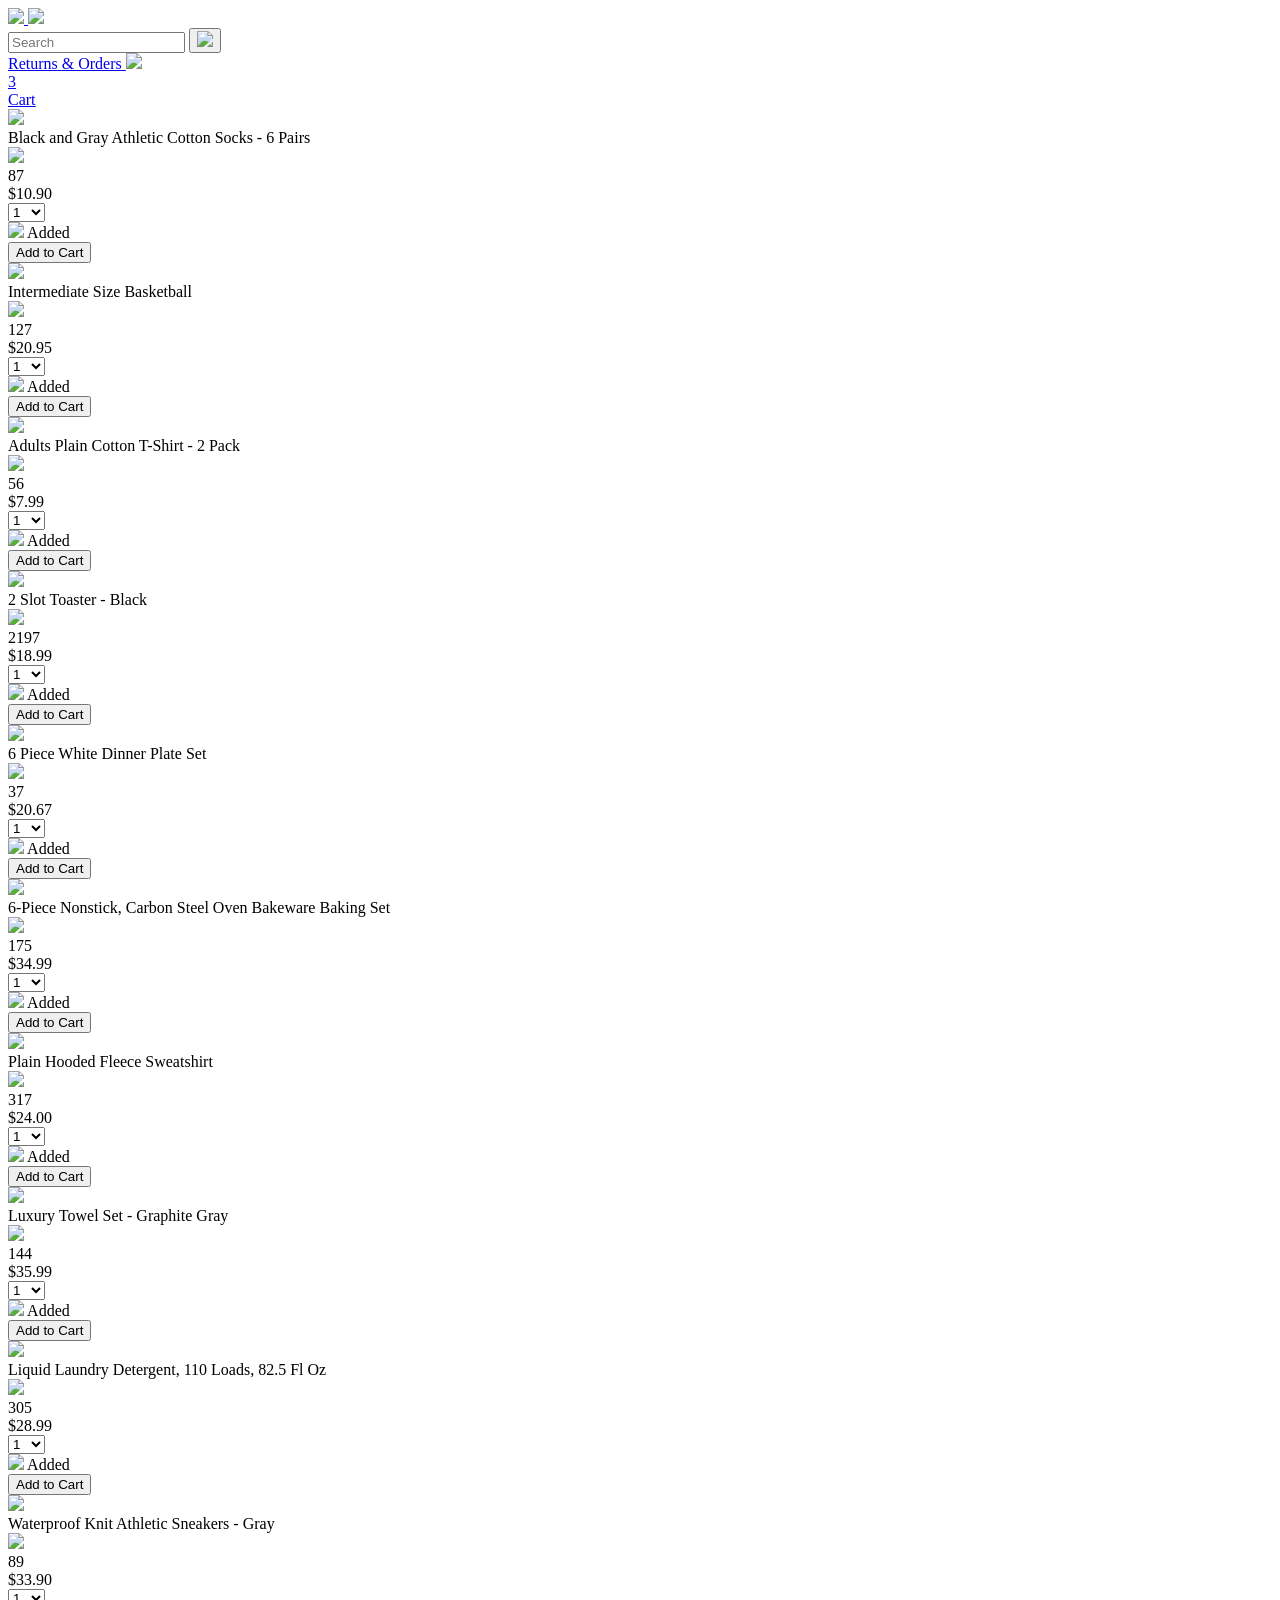
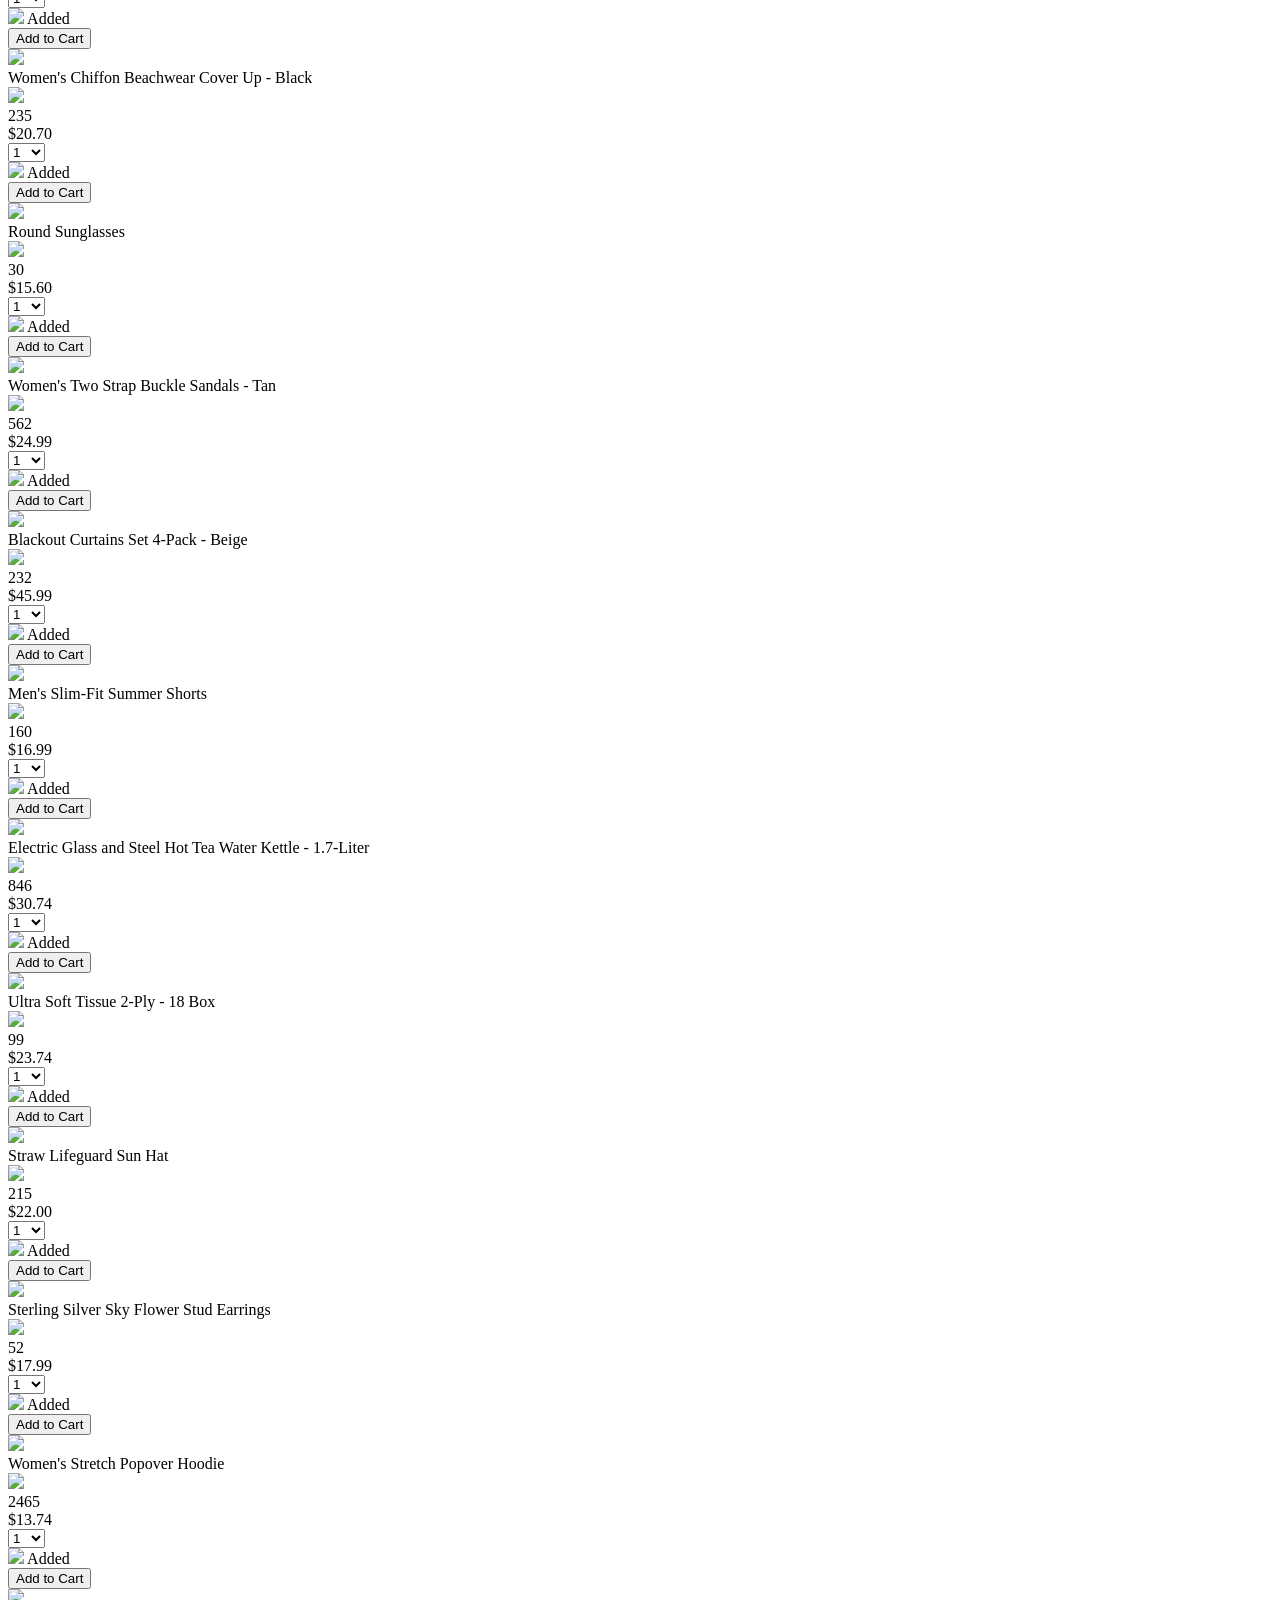
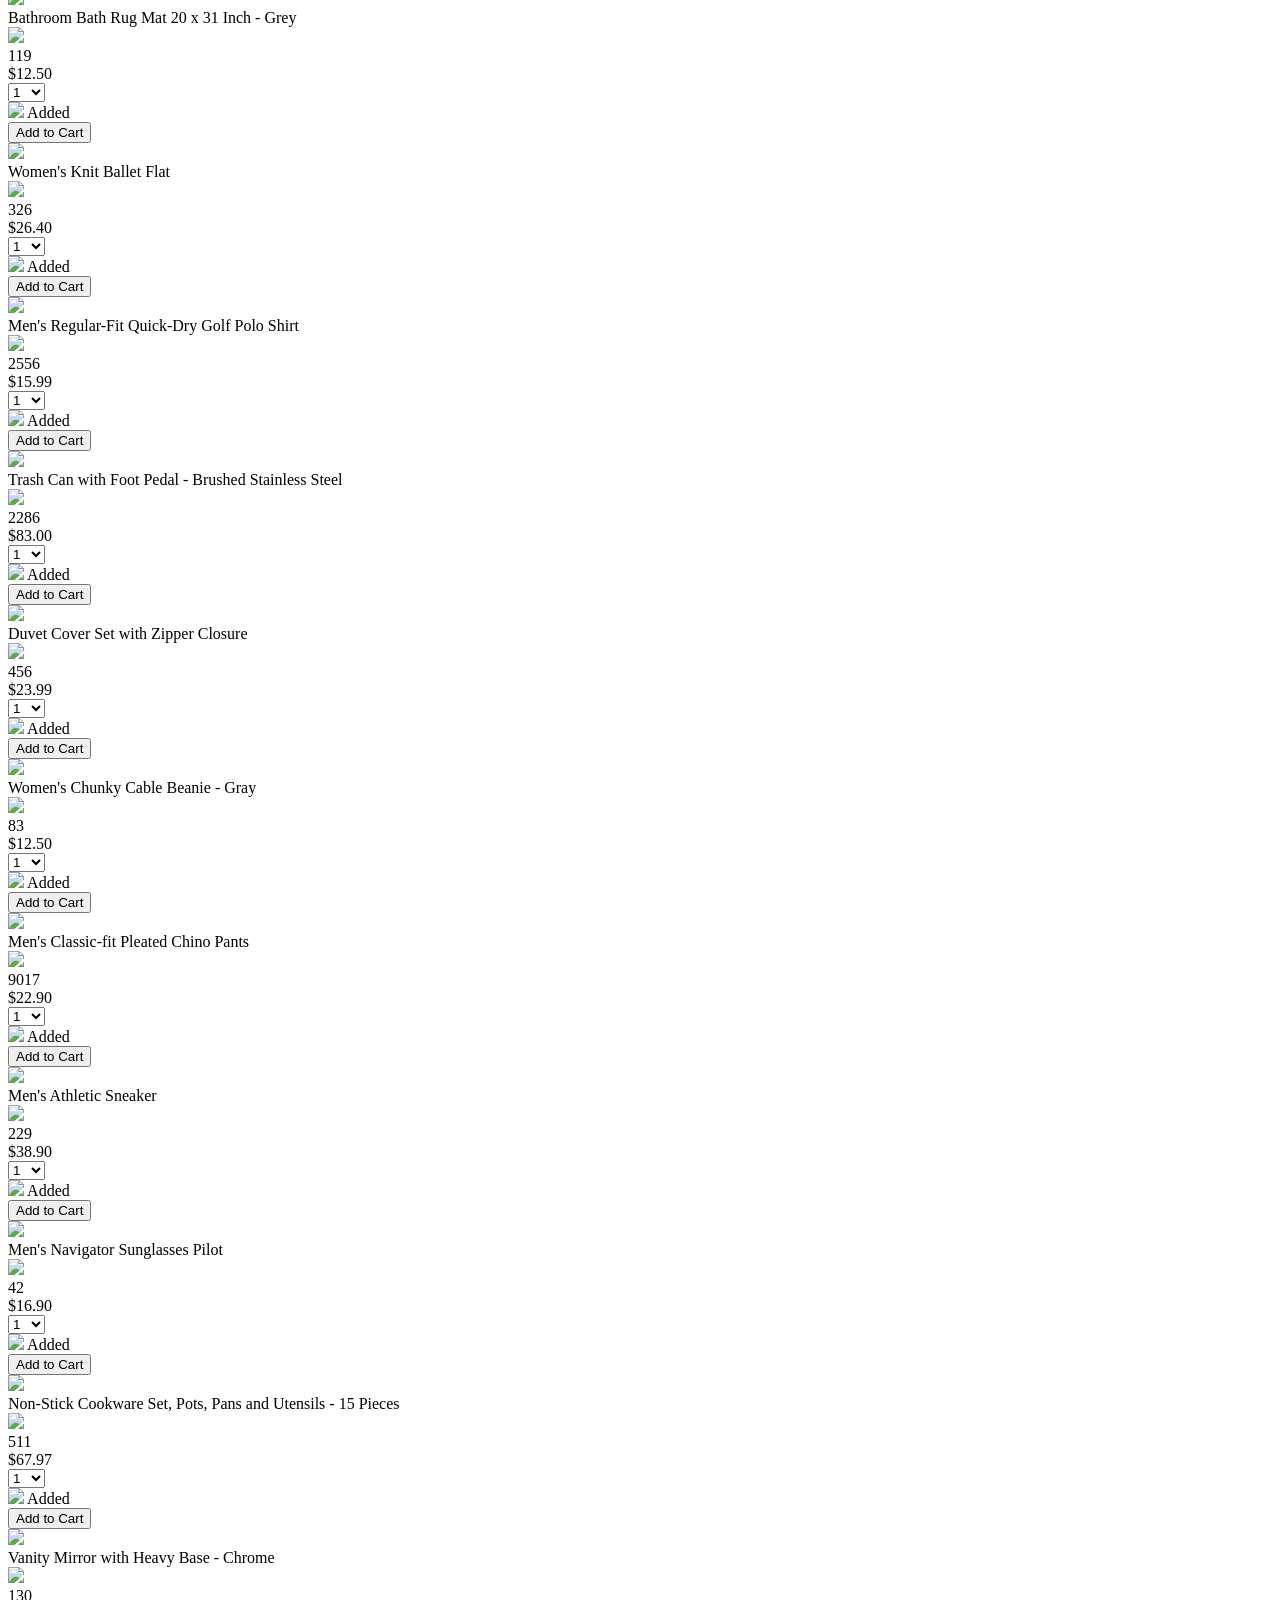
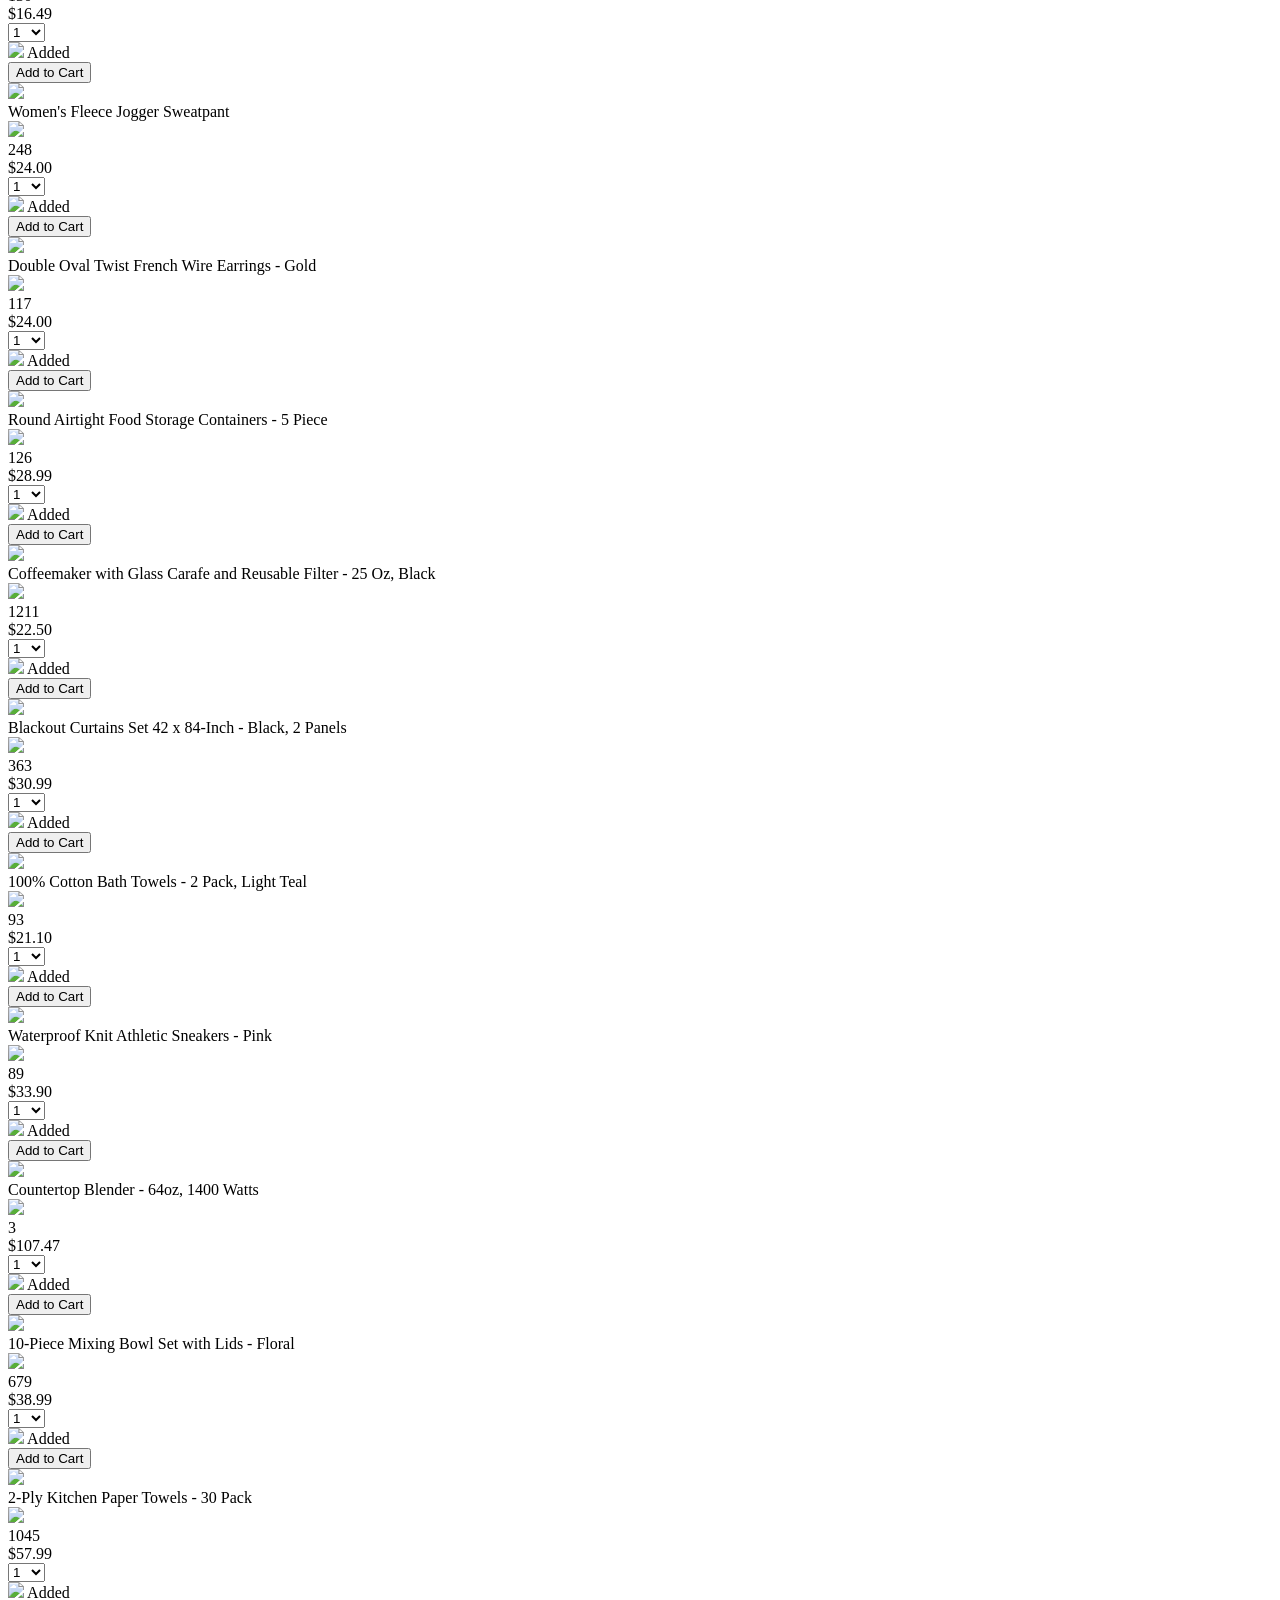
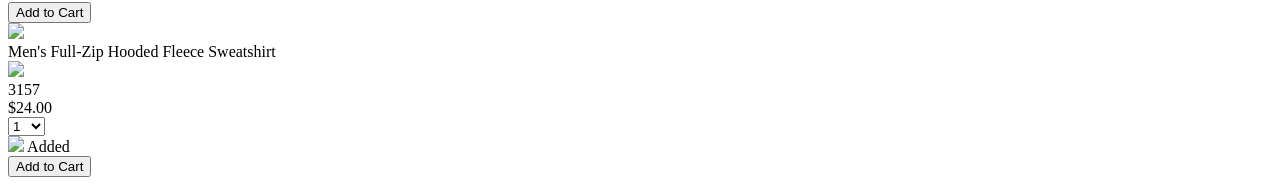
==== index.html @ 112e8409 "Rename amazon.html to index.html" ====
<!DOCTYPE html>
<html>
  <head>
    <title>Amazon Project</title>

    <!-- This code is needed for responsive design to work.
      (Responsive design = make the website look good on
      smaller screen sizes like a phone or a tablet). -->
    <meta name="viewport" content="width=device-width, initial-scale=1">

    <!-- Load a font called Roboto from Google Fonts. -->
    <link rel="preconnect" href="https://fonts.googleapis.com">
    <link rel="preconnect" href="https://fonts.gstatic.com" crossorigin>
    <link href="https://fonts.googleapis.com/css2?family=Roboto:wght@400;500;700&display=swap" rel="stylesheet">

    <!-- Here are the CSS files for this page. -->
    <link rel="stylesheet" href="styles/shared/general.css">
    <link rel="stylesheet" href="styles/shared/amazon-header.css">
    <link rel="stylesheet" href="styles/pages/amazon.css">
  </head>
  <body>
    <div class="amazon-header">
      <div class="amazon-header-left-section">
        <a href="amazon.html" class="header-link">
          <img class="amazon-logo"
            src="images/amazon-logo-white.png">
          <img class="amazon-mobile-logo"
            src="images/amazon-mobile-logo-white.png">
        </a>
      </div>

      <div class="amazon-header-middle-section">
        <input class="search-bar" type="text" placeholder="Search"> 
        <button class="search-button">
          <img class="search-icon" src="images/icons/search-icon.png">
        </button>
      </div>

      <div class="amazon-header-right-section">
        <a class="orders-link header-link" href="orders.html">
          <span class="returns-text">Returns</span>
          <span class="orders-text">& Orders</span>
        </a>

        <a class="cart-link header-link" href="checkout.html">
          <img class="cart-icon" src="images/icons/cart-icon.png">
          <div class="cart-quantity js-cart-quantity"></div>
          <div class="cart-text">Cart</div>
        </a>
      </div>
    </div>
    
    <div class="main">
      <div class="products-grid js-products-grid">
        
      </div>
    </div>

    <!-- <script src="data/cart.js"></script> -->
    <!-- Add the products with the JSON in the products.js file -->
    <!-- Always first create the array in the products.js -->
    <!-- <script src="data/products.js"></script> -->
    <!-- Then use the type="module" attribute in the amazon.js file -->
    <!-- amazon.js file is called the entry point, it will load the others files. -->
    <script type="module" src="scripts/amazon.js"></script>

  </body> 
</html>
<!-- <></> -->
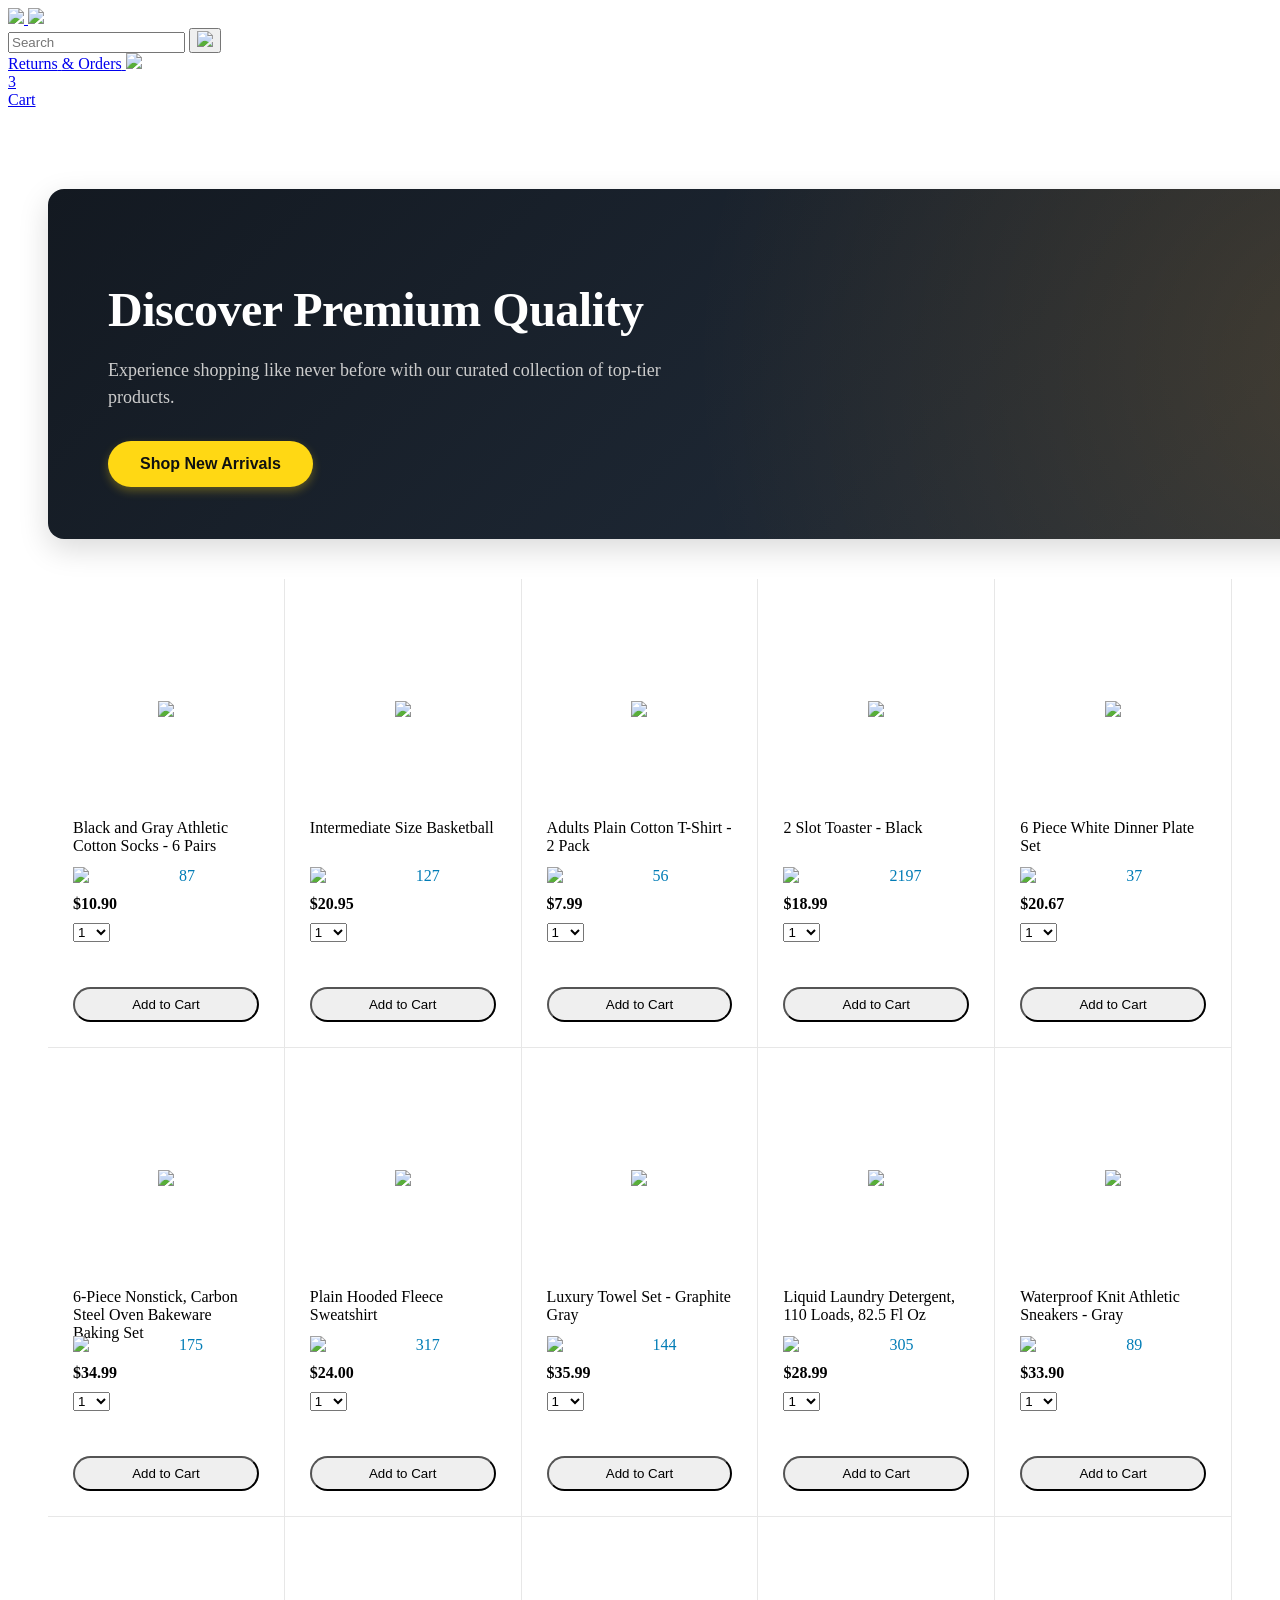
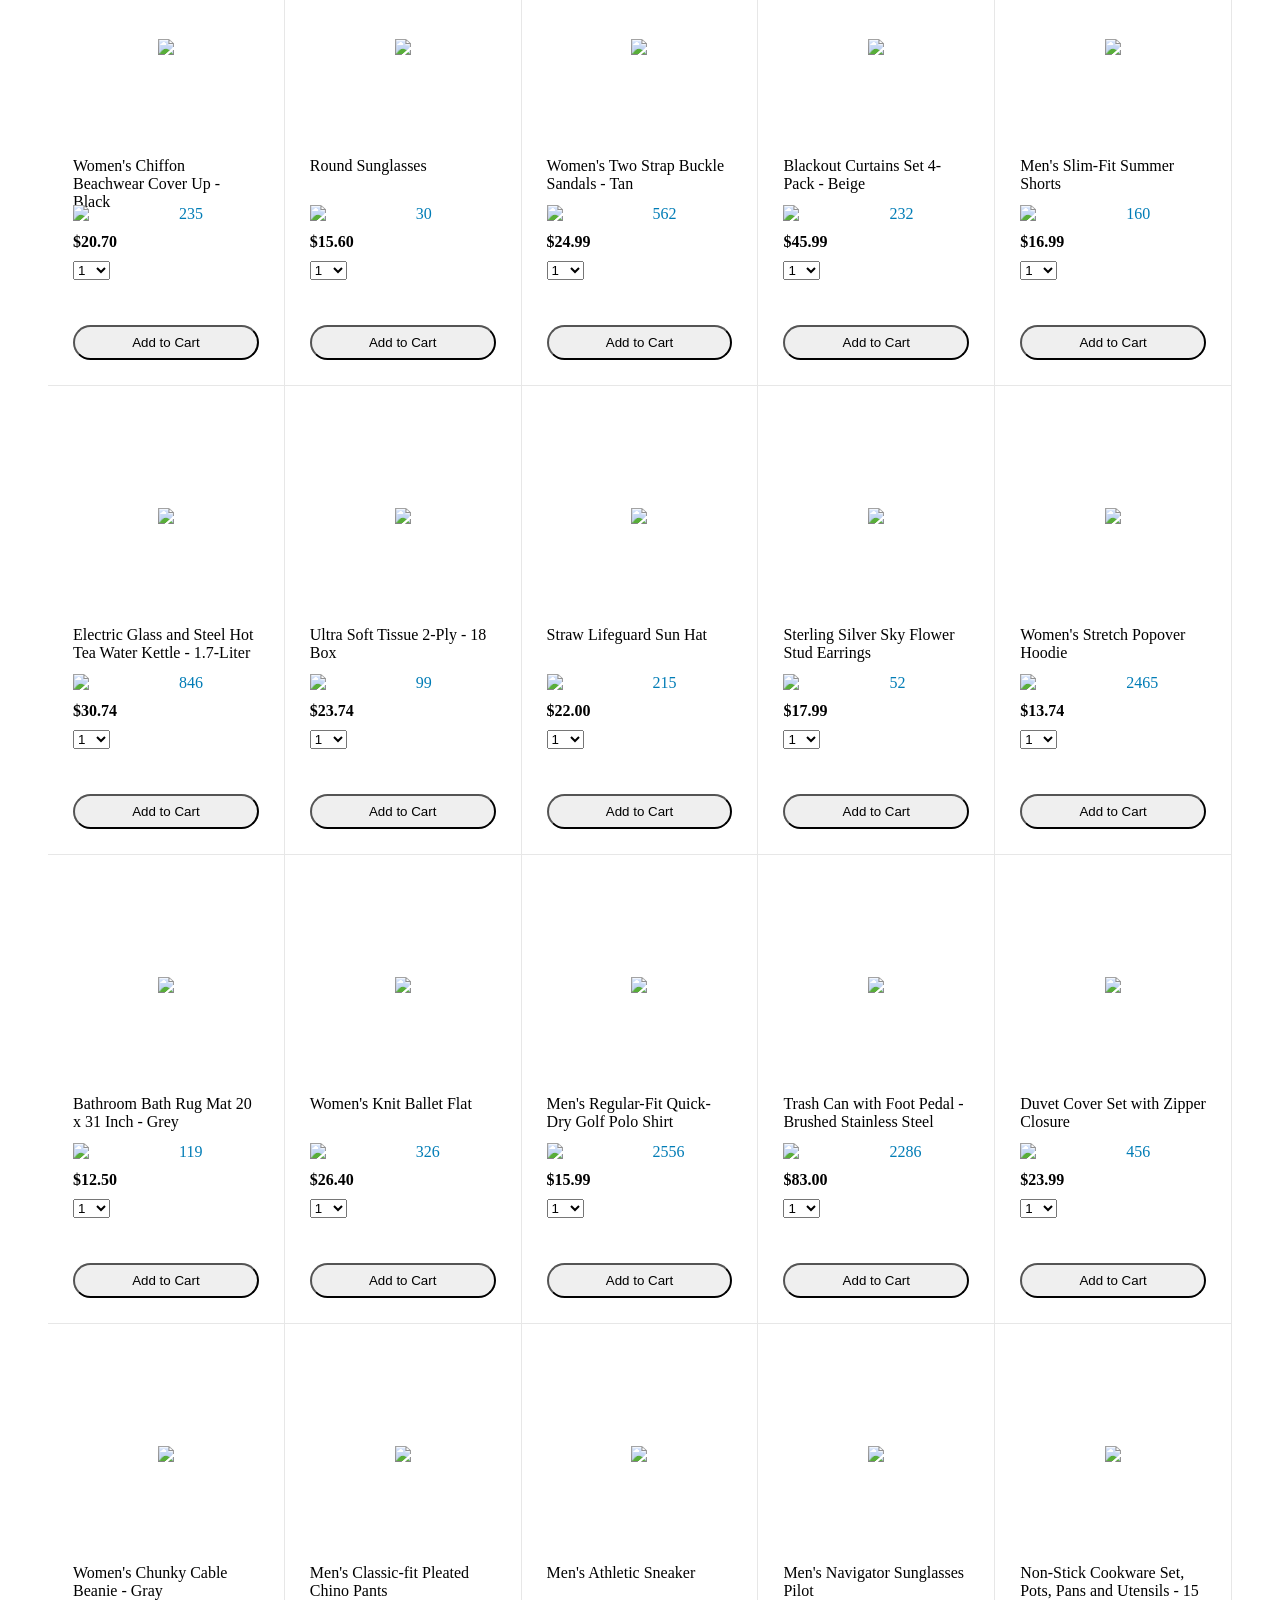
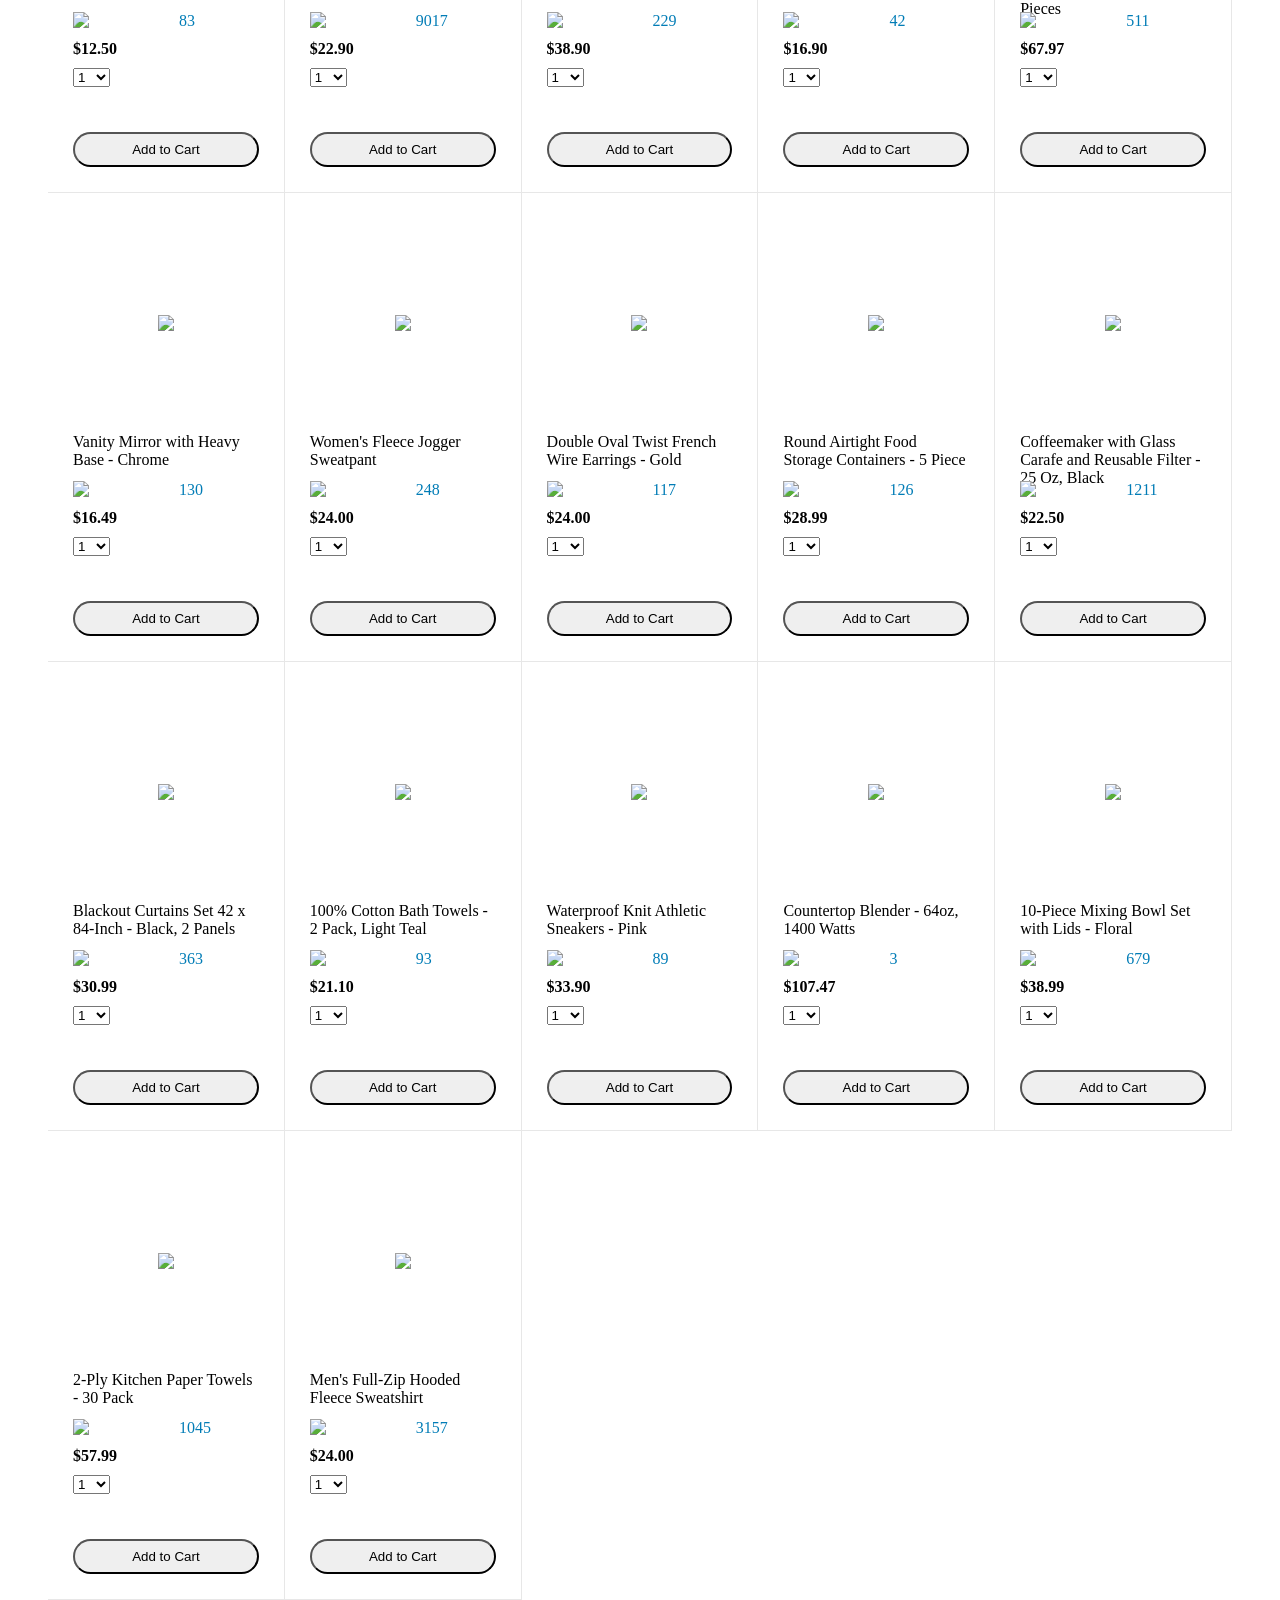
==== commit 19ee0395: "feat: add premium hero section above product grid" ====
--- a/index.html
+++ b/index.html
@@ -51,6 +51,14 @@
     </div>
     
     <div class="main">
+      <section class="hero-section">
+        <div class="hero-content">
+          <h1 class="hero-title">Discover Premium Quality</h1>
+          <p class="hero-subtitle">Experience shopping like never before with our curated collection of top-tier products.</p>
+          <button class="hero-cta">Shop New Arrivals</button>
+        </div>
+      </section>
+
       <div class="products-grid js-products-grid">
         
       </div>
--- a/styles/pages/amazon.css
+++ b/styles/pages/amazon.css
@@ -0,0 +1,236 @@
+.main {
+  max-width: 1600px;
+  margin: 60px auto 0;
+  padding: 20px 40px;
+}
+
+/* Hero Section Styles */
+.hero-section {
+  width: 100%;
+  height: 350px;
+  border-radius: 16px;
+  background: linear-gradient(135deg, #131921 0%, #232f3e 100%);
+  color: white;
+  display: flex;
+  align-items: center;
+  padding: 0 60px;
+  margin-bottom: 40px;
+  box-shadow: 0 10px 30px rgba(0, 0, 0, 0.15);
+  position: relative;
+  overflow: hidden;
+}
+
+.hero-section::after {
+  content: '';
+  position: absolute;
+  top: 0;
+  right: 0;
+  bottom: 0;
+  left: 0;
+  background: radial-gradient(circle at right, rgba(255, 153, 0, 0.15) 0%, transparent 50%);
+  pointer-events: none;
+}
+
+.hero-content {
+  max-width: 600px;
+  z-index: 1;
+}
+
+.hero-title {
+  font-size: 48px;
+  font-weight: 700;
+  margin-bottom: 15px;
+  line-height: 1.2;
+  font-family: inherit;
+  letter-spacing: -0.5px;
+}
+
+.hero-subtitle {
+  font-size: 18px;
+  color: #cccccc;
+  margin-bottom: 30px;
+  line-height: 1.5;
+}
+
+.hero-cta {
+  background-color: #ffd814;
+  color: #0f1111;
+  border: none;
+  padding: 14px 32px;
+  font-size: 16px;
+  font-weight: 700;
+  border-radius: 50px;
+  cursor: pointer;
+  transition: all 0.2s ease;
+  box-shadow: 0 4px 10px rgba(255, 216, 20, 0.3);
+}
+
+.hero-cta:hover {
+  background-color: #f7ca00;
+  transform: translateY(-2px);
+  box-shadow: 0 6px 15px rgba(255, 216, 20, 0.4);
+}
+
+@media (max-width: 800px) {
+  .hero-section {
+    height: 300px;
+    padding: 0 30px;
+  }
+
+  .hero-title {
+    font-size: 32px;
+  }
+}
+
+.products-grid {
+  display: grid;
+
+  /* - In CSS Grid, 1fr means a column will take up the
+       remaining space in the grid.
+     - If we write 1fr 1fr ... 1fr; 8 times, this will
+       divide the grid into 8 columns, each taking up an
+       equal amount of the space.
+     - repeat(8, 1fr); is a shortcut for repeating "1fr"
+       8 times (instead of typing out "1fr" 8 times).
+       repeat(...) is a special property that works with
+       display: grid; */
+  grid-template-columns: repeat(8, 1fr);
+}
+
+/* @media is used to create responsive design (making the
+   website look good on any screen size). This @media
+   means when the screen width is 2000px or less, we
+   will divide the grid into 7 columns instead of 8. */
+@media (max-width: 2000px) {
+  .products-grid {
+    grid-template-columns: repeat(7, 1fr);
+  }
+}
+
+/* This @media means when the screen width is 1600px or
+   less, we will divide the grid into 6 columns. */
+@media (max-width: 1600px) {
+  .products-grid {
+    grid-template-columns: repeat(6, 1fr);
+  }
+}
+
+@media (max-width: 1300px) {
+  .products-grid {
+    grid-template-columns: repeat(5, 1fr);
+  }
+}
+
+@media (max-width: 1000px) {
+  .products-grid {
+    grid-template-columns: repeat(4, 1fr);
+  }
+}
+
+@media (max-width: 800px) {
+  .products-grid {
+    grid-template-columns: repeat(3, 1fr);
+  }
+}
+
+@media (max-width: 575px) {
+  .products-grid {
+    grid-template-columns: repeat(2, 1fr);
+  }
+}
+
+@media (max-width: 450px) {
+  .products-grid {
+    grid-template-columns: 1fr;
+  }
+}
+
+.product-container {
+  padding-top: 40px;
+  padding-bottom: 25px;
+  padding-left: 25px;
+  padding-right: 25px;
+
+  border-right: 1px solid rgb(231, 231, 231);
+  border-bottom: 1px solid rgb(231, 231, 231);
+
+  display: flex;
+  flex-direction: column;
+}
+
+.product-image-container {
+  display: flex;
+  justify-content: center;
+  align-items: center;
+
+  height: 180px;
+  margin-bottom: 20px;
+}
+
+.product-image {
+  /* Images will overflow their container by default. To
+    prevent this, we set max-width and max-height to 100%
+    so they stay inside their container. */
+  max-width: 100%;
+  max-height: 100%;
+}
+
+.product-name {
+  height: 40px;
+  margin-bottom: 5px;
+}
+
+.product-rating-container {
+  display: flex;
+  align-items: center;
+  margin-bottom: 10px;
+}
+
+.product-rating-stars {
+  width: 100px;
+  margin-right: 6px;
+}
+
+.product-rating-count {
+  color: rgb(1, 124, 182);
+  cursor: pointer;
+  margin-top: 3px;
+}
+
+.product-price {
+  font-weight: 700;
+  margin-bottom: 10px;
+}
+
+.product-quantity-container {
+  margin-bottom: 17px;
+}
+
+.product-spacer {
+  flex: 1;
+}
+
+.added-to-cart {
+  color: rgb(6, 125, 98);
+  font-size: 16px;
+
+  display: flex;
+  align-items: center;
+  margin-bottom: 8px;
+
+  /* At first, the "Added to cart" message will
+     be invisible. Use JavaScript to change the
+     opacity and make it visible. */
+  opacity: 0;
+}
+
+.added-to-cart img {
+  height: 20px;
+  margin-right: 5px;
+}
+
+.add-to-cart-button {
+  width: 100%;
+  padding: 8px;
+  border-radius: 50px;
+}
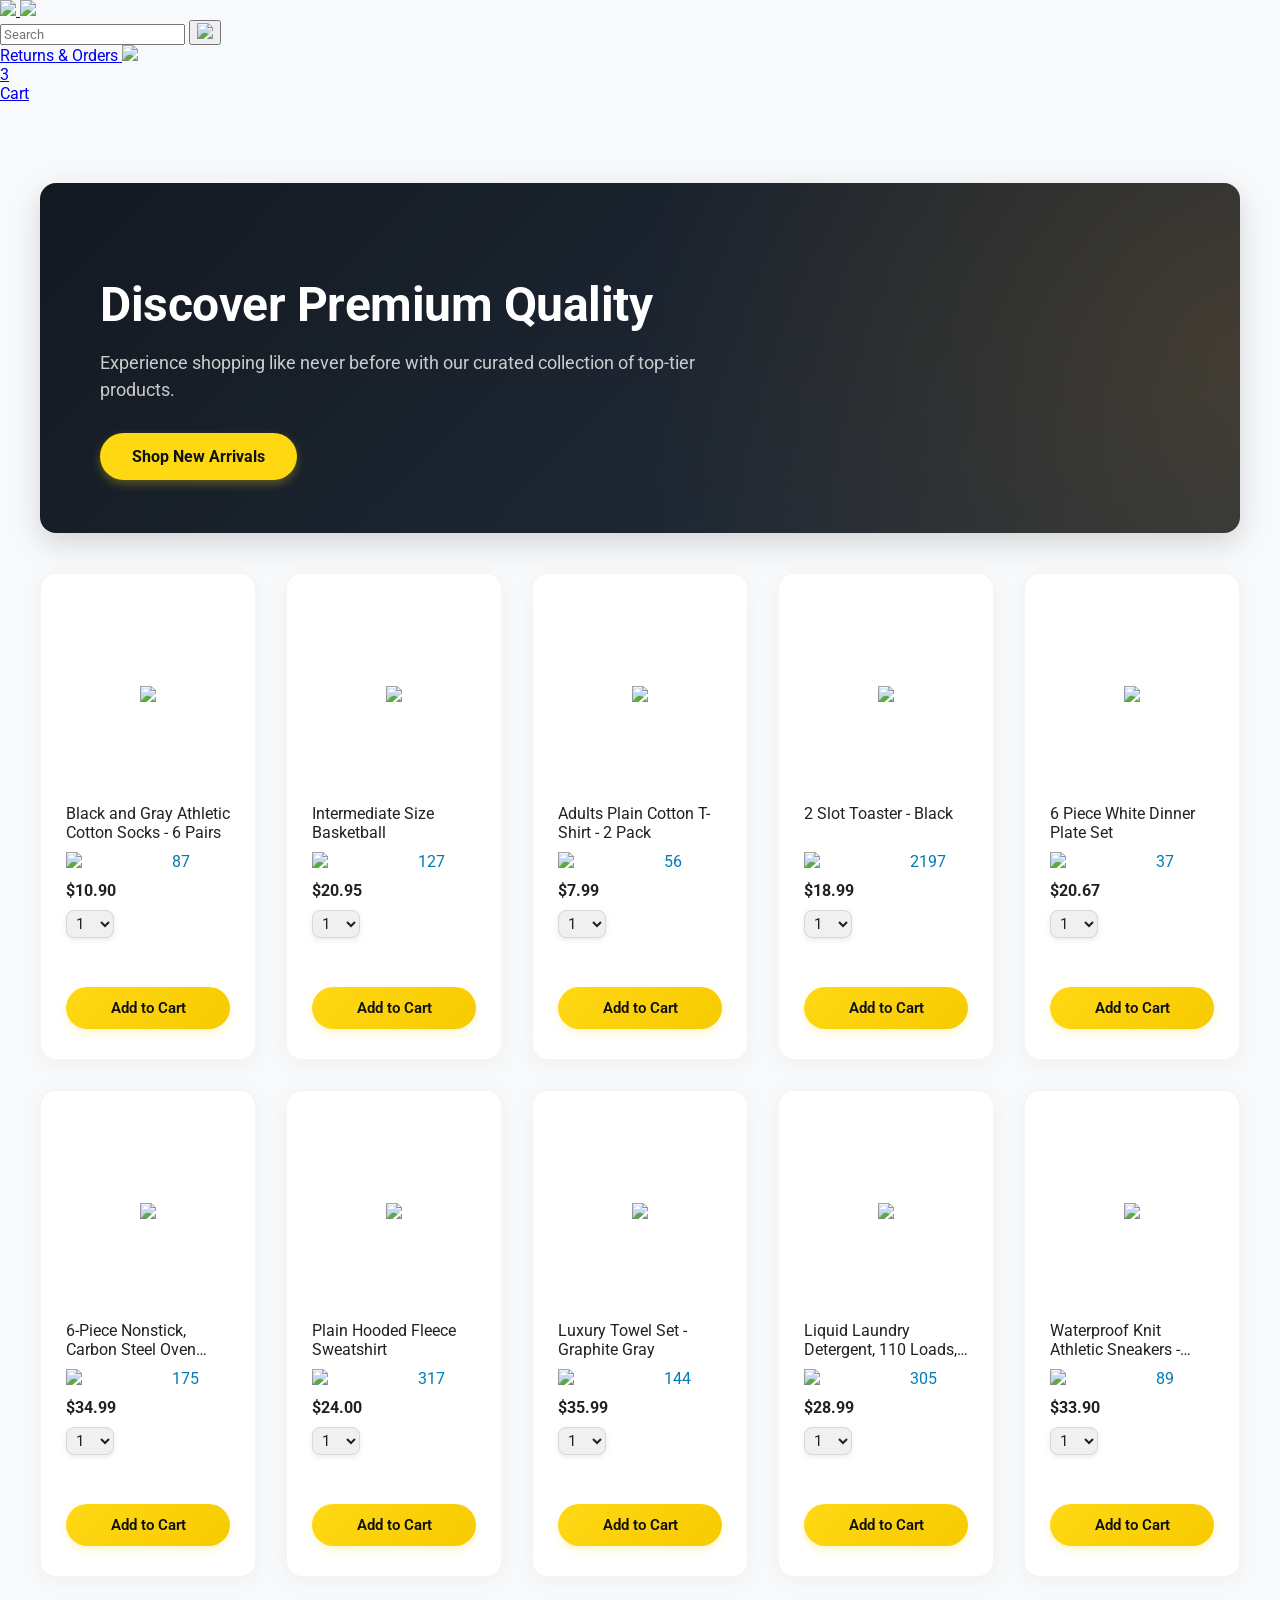
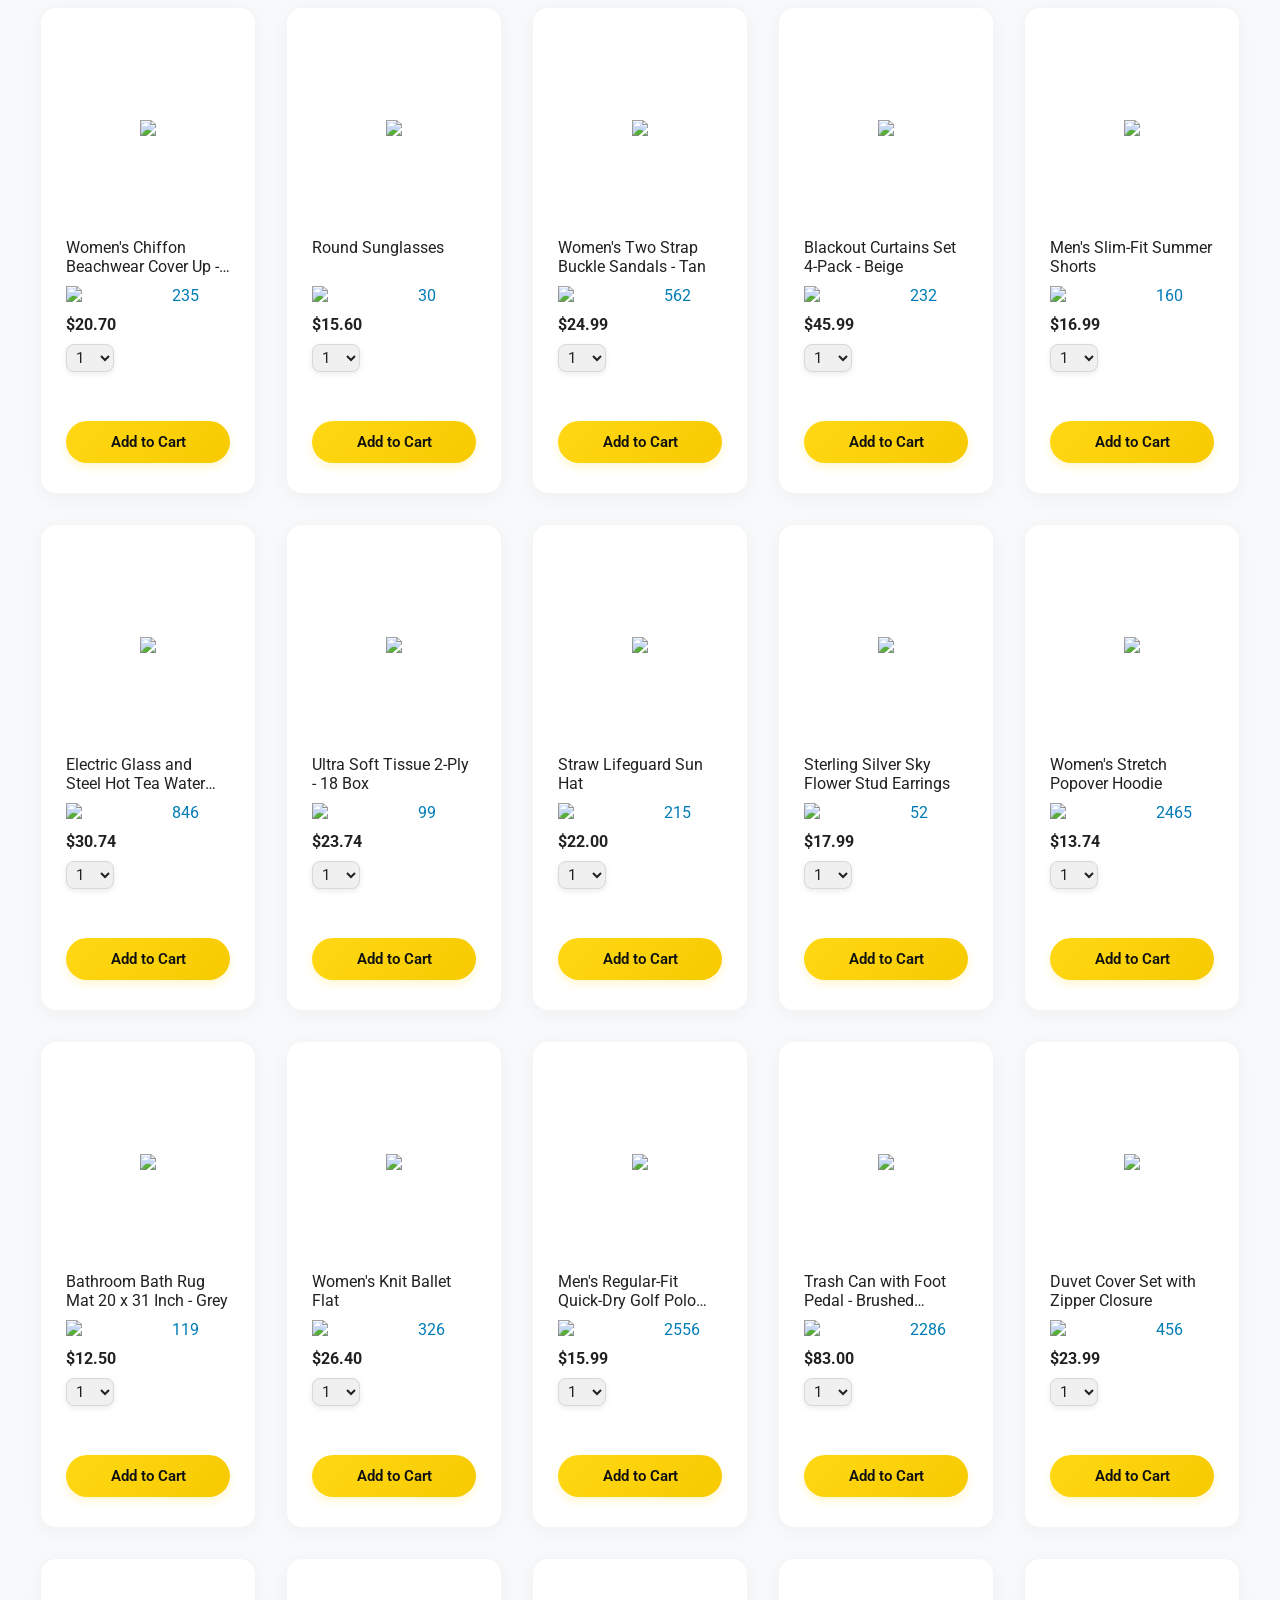
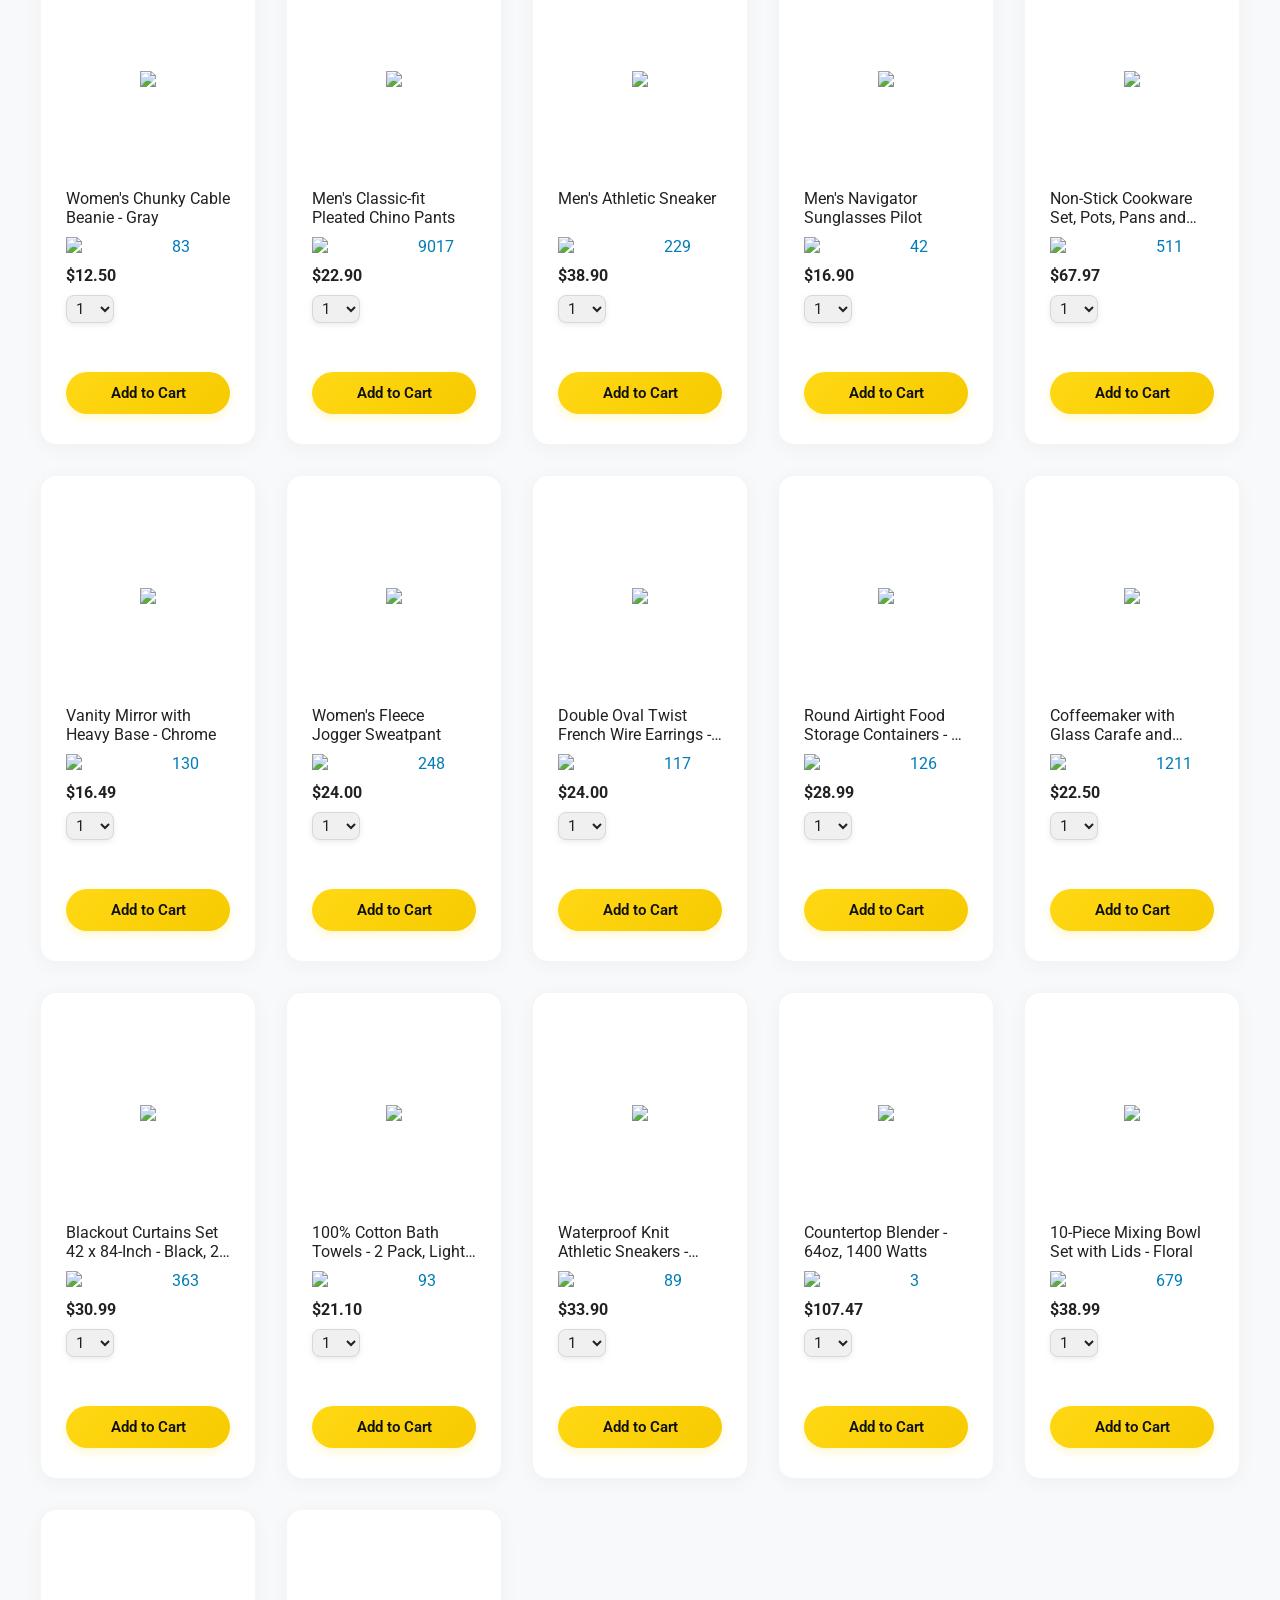
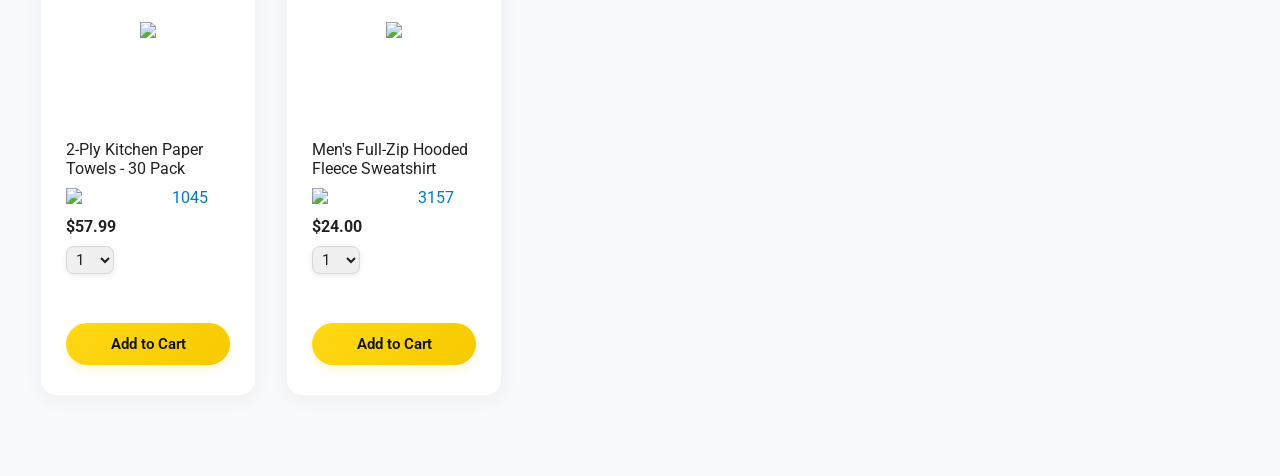
==== commit 04c31751: "fix: resolve horizontal scrolling overflow by defining global box-sizing property" ====
--- a/index.html
+++ b/index.html
@@ -1,77 +1,79 @@
 <!DOCTYPE html>
 <html>
-  <head>
-    <title>Amazon Project</title>
 
-    <!-- This code is needed for responsive design to work.
+<head>
+  <title>Amazon Project</title>
+
+  <!-- This code is needed for responsive design to work.
       (Responsive design = make the website look good on
       smaller screen sizes like a phone or a tablet). -->
-    <meta name="viewport" content="width=device-width, initial-scale=1">
+  <meta name="viewport" content="width=device-width, initial-scale=1">
 
-    <!-- Load a font called Roboto from Google Fonts. -->
-    <link rel="preconnect" href="https://fonts.googleapis.com">
-    <link rel="preconnect" href="https://fonts.gstatic.com" crossorigin>
-    <link href="https://fonts.googleapis.com/css2?family=Roboto:wght@400;500;700&display=swap" rel="stylesheet">
+  <!-- Load a font called Roboto from Google Fonts. -->
+  <link rel="preconnect" href="https://fonts.googleapis.com">
+  <link rel="preconnect" href="https://fonts.gstatic.com" crossorigin>
+  <link href="https://fonts.googleapis.com/css2?family=Roboto:wght@400;500;700&display=swap" rel="stylesheet">
 
-    <!-- Here are the CSS files for this page. -->
-    <link rel="stylesheet" href="styles/shared/general.css">
-    <link rel="stylesheet" href="styles/shared/amazon-header.css">
-    <link rel="stylesheet" href="styles/pages/amazon.css">
-  </head>
-  <body>
-    <div class="amazon-header">
-      <div class="amazon-header-left-section">
-        <a href="amazon.html" class="header-link">
-          <img class="amazon-logo"
-            src="images/amazon-logo-white.png">
-          <img class="amazon-mobile-logo"
-            src="images/amazon-mobile-logo-white.png">
-        </a>
-      </div>
+  <!-- Here are the CSS files for this page. -->
+  <link rel="stylesheet" href="styles/shared/general.css?v=2">
+  <link rel="stylesheet" href="styles/shared/amazon-header.css?v=2">
+  <link rel="stylesheet" href="styles/pages/amazon.css?v=2">
+</head>
 
-      <div class="amazon-header-middle-section">
-        <input class="search-bar" type="text" placeholder="Search"> 
-        <button class="search-button">
-          <img class="search-icon" src="images/icons/search-icon.png">
-        </button>
-      </div>
-
-      <div class="amazon-header-right-section">
-        <a class="orders-link header-link" href="orders.html">
-          <span class="returns-text">Returns</span>
-          <span class="orders-text">& Orders</span>
-        </a>
-
-        <a class="cart-link header-link" href="checkout.html">
-          <img class="cart-icon" src="images/icons/cart-icon.png">
-          <div class="cart-quantity js-cart-quantity"></div>
-          <div class="cart-text">Cart</div>
-        </a>
-      </div>
-    </div>
-    
-    <div class="main">
-      <section class="hero-section">
-        <div class="hero-content">
-          <h1 class="hero-title">Discover Premium Quality</h1>
-          <p class="hero-subtitle">Experience shopping like never before with our curated collection of top-tier products.</p>
-          <button class="hero-cta">Shop New Arrivals</button>
-        </div>
-      </section>
-
-      <div class="products-grid js-products-grid">
-        
-      </div>
+<body>
+  <div class="amazon-header">
+    <div class="amazon-header-left-section">
+      <a href="amazon.html" class="header-link">
+        <img class="amazon-logo" src="images/amazon-logo-white.png">
+        <img class="amazon-mobile-logo" src="images/amazon-mobile-logo-white.png">
+      </a>
     </div>
 
-    <!-- <script src="data/cart.js"></script> -->
-    <!-- Add the products with the JSON in the products.js file -->
-    <!-- Always first create the array in the products.js -->
-    <!-- <script src="data/products.js"></script> -->
-    <!-- Then use the type="module" attribute in the amazon.js file -->
-    <!-- amazon.js file is called the entry point, it will load the others files. -->
-    <script type="module" src="scripts/amazon.js"></script>
+    <div class="amazon-header-middle-section">
+      <input class="search-bar" type="text" placeholder="Search">
+      <button class="search-button">
+        <img class="search-icon" src="images/icons/search-icon.png">
+      </button>
+    </div>
 
-  </body> 
+    <div class="amazon-header-right-section">
+      <a class="orders-link header-link" href="orders.html">
+        <span class="returns-text">Returns</span>
+        <span class="orders-text">& Orders</span>
+      </a>
+
+      <a class="cart-link header-link" href="checkout.html">
+        <img class="cart-icon" src="images/icons/cart-icon.png">
+        <div class="cart-quantity js-cart-quantity"></div>
+        <div class="cart-text">Cart</div>
+      </a>
+    </div>
+  </div>
+
+  <div class="main">
+    <section class="hero-section">
+      <div class="hero-content">
+        <h1 class="hero-title">Discover Premium Quality</h1>
+        <p class="hero-subtitle">Experience shopping like never before with our curated collection of top-tier products.
+        </p>
+        <button class="hero-cta">Shop New Arrivals</button>
+      </div>
+    </section>
+
+    <div class="products-grid js-products-grid">
+
+    </div>
+  </div>
+
+  <!-- <script src="data/cart.js"></script> -->
+  <!-- Add the products with the JSON in the products.js file -->
+  <!-- Always first create the array in the products.js -->
+  <!-- <script src="data/products.js"></script> -->
+  <!-- Then use the type="module" attribute in the amazon.js file -->
+  <!-- amazon.js file is called the entry point, it will load the others files. -->
+  <script type="module" src="scripts/amazon.js"></script>
+
+</body>
+
 </html>
-<!-- <></> -->
+<!-- <></> -->
--- a/styles/shared/general.css
+++ b/styles/shared/general.css
@@ -0,0 +1,107 @@
+* {
+  box-sizing: border-box;
+}
+
+body {
+  font-family: 'Inter', Roboto, Arial, sans-serif;
+  color: rgb(33, 33, 33);
+  margin: 0;
+  background-color: #f8f9fa;
+}
+
+/* <p> elements have a default margin on the top
+   and bottom. This removes the default margins. */
+p {
+  margin: 0;
+}
+
+button {
+  cursor: pointer;
+}
+
+select {
+  cursor: pointer;
+}
+
+input,
+select,
+button {
+  font-family: Roboto, Arial;
+}
+
+.button-primary {
+  color: rgb(33, 33, 33);
+  background-color: rgb(255, 216, 20);
+  border: 1px solid rgb(252, 210, 0);
+  border-radius: 8px;
+  cursor: pointer;
+  box-shadow: 0 2px 5px rgba(213, 217, 217, 0.5);
+}
+
+.button-primary:hover {
+  background-color: rgb(247, 202, 0);
+  border: 1px solid rgb(242, 194, 0);
+}
+
+.button-primary:active {
+  background: rgb(255, 216, 20);
+  border-color: rgb(252, 210, 0);
+  box-shadow: none;
+}
+
+.button-secondary {
+  color: rgb(33, 33, 33);
+  background: white;
+  border: 1px solid rgb(213, 217, 217);
+  border-radius: 8px;
+  cursor: pointer;
+  box-shadow: 0 2px 5px rgba(213, 217, 217, 0.5);
+}
+
+.button-secondary:hover {
+  background-color: rgb(247, 250, 250);
+}
+
+.button-secondary:active {
+  background-color: rgb(237, 253, 255);
+  box-shadow: none;
+}
+
+/* These styles will limit text to 2 lines. Anything
+   beyond 2 lines will be replaced with "..."
+   You can find this code by using an A.I. tool or by
+   searching in Google.
+   https://css-tricks.com/almanac/properties/l/line-clamp/ */
+.limit-text-to-2-lines {
+  display: -webkit-box;
+  -webkit-line-clamp: 2;
+  line-clamp: 2;
+  -webkit-box-orient: vertical;
+  overflow: hidden;
+}
+
+.link-primary {
+  color: rgb(1, 124, 182);
+  cursor: pointer;
+}
+
+.link-primary:hover {
+  color: rgb(196, 80, 0);
+}
+
+/* Styles for dropdown selectors. */
+select {
+  color: rgb(33, 33, 33);
+  background-color: rgb(240, 240, 240);
+  border: 1px solid rgb(213, 217, 217);
+  border-radius: 8px;
+  padding: 3px 5px;
+  font-size: 15px;
+  cursor: pointer;
+  box-shadow: 0 2px 5px rgba(213, 217, 217, 0.5);
+}
+
+select:focus,
+input:focus {
+  outline: 2px solid rgb(255, 153, 0);
+}
--- a/styles/pages/amazon.css
+++ b/styles/pages/amazon.css
@@ -84,17 +84,9 @@
 
 .products-grid {
   display: grid;
-
-  /* - In CSS Grid, 1fr means a column will take up the
-       remaining space in the grid.
-     - If we write 1fr 1fr ... 1fr; 8 times, this will
-       divide the grid into 8 columns, each taking up an
-       equal amount of the space.
-     - repeat(8, 1fr); is a shortcut for repeating "1fr"
-       8 times (instead of typing out "1fr" 8 times).
-       repeat(...) is a special property that works with
-       display: grid; */
+  gap: 30px;
   grid-template-columns: repeat(8, 1fr);
+  padding-bottom: 60px;
 }
 
 /* @media is used to create responsive design (making the
@@ -146,16 +138,20 @@
 }
 
 .product-container {
-  padding-top: 40px;
-  padding-bottom: 25px;
-  padding-left: 25px;
-  padding-right: 25px;
-
-  border-right: 1px solid rgb(231, 231, 231);
-  border-bottom: 1px solid rgb(231, 231, 231);
-
+  padding: 30px 25px;
+  background-color: #ffffff;
+  border-radius: 16px;
+  border: 1px solid rgba(0, 0, 0, 0.04);
+  box-shadow: 0 4px 20px rgba(0, 0, 0, 0.04);
   display: flex;
   flex-direction: column;
+  transition: all 0.3s cubic-bezier(0.25, 0.8, 0.25, 1);
+}
+
+.product-container:hover {
+  transform: translateY(-8px);
+  box-shadow: 0 15px 35px rgba(0, 0, 0, 0.1);
+  border-color: rgba(0, 0, 0, 0.08);
 }
 
 .product-image-container {
@@ -212,25 +208,40 @@
 
 .added-to-cart {
   color: rgb(6, 125, 98);
-  font-size: 16px;
-
-  display: flex;
-  align-items: center;
-  margin-bottom: 8px;
-
-  /* At first, the "Added to cart" message will
-     be invisible. Use JavaScript to change the
-     opacity and make it visible. */
+  font-size: 15px;
+  font-weight: 600;
+  display: flex;
+  align-items: center;
+  margin-bottom: 12px;
   opacity: 0;
+  transition: opacity 0.3s ease;
 }
 
 .added-to-cart img {
   height: 20px;
-  margin-right: 5px;
+  margin-right: 6px;
 }
 
 .add-to-cart-button {
   width: 100%;
-  padding: 8px;
+  padding: 12px;
   border-radius: 50px;
+  background: linear-gradient(135deg, #ffd814 0%, #f7ca00 100%);
+  border: none;
+  font-weight: 600;
+  font-size: 15px;
+  color: #0f1111;
+  cursor: pointer;
+  transition: all 0.2s ease;
+  box-shadow: 0 4px 10px rgba(255, 216, 20, 0.2);
+}
+
+.add-to-cart-button:hover {
+  background: linear-gradient(135deg, #f7ca00 0%, #f0c14b 100%);
+  transform: scale(1.03);
+  box-shadow: 0 6px 15px rgba(255, 216, 20, 0.4);
+}
+
+.add-to-cart-button:active {
+  transform: scale(0.98);
 }
